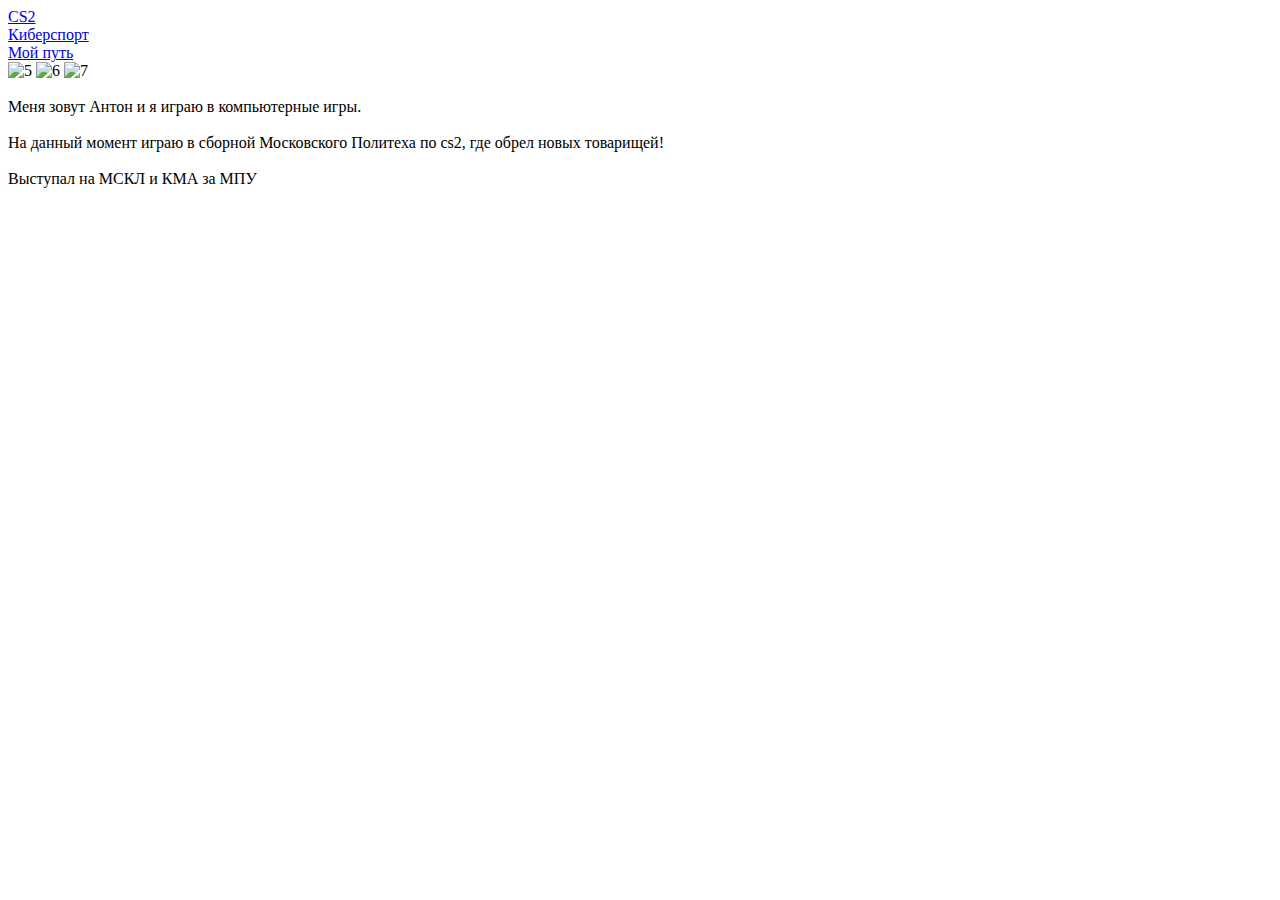
==== Biog.html @ c18804b4 "Create Biog.html" ====
<!DOCTYPE html>
<html lang="ru">
<head>
    <meta charset="UTF-8">
    <title>Уголок баскетболиста</title>
    <link rel="preconnect" href="https://fonts.googleapis.com">
    <link rel="preconnect" href="https://fonts.gstatic.com" crossorigin>
    <link href="https://fonts.googleapis.com/css2?family=Roboto&display=swap" rel="stylesheet">
    <link rel="stylesheet" href="style.css">
</head>
<body>
    <header class="header">
            <div class="main">
                <nav>   
                    <li><a class="logo" href="index.html">CS2</a></li>
                    <li><a href="match.html">Киберспорт</a></li>
                    <li><a href="Biog.html">Мой путь</a></li>
                </nav>
            
            </div>
 

        </header>


        <main>

            <div class="outer-conteiner">
                <div class="photo">
                    <img src="photo5.jpg" alt="5">
                    <img src="photo6.jpg" alt="6">
                    <img src="photo7.jpg" alt="7">
                </div>
            </div>
            
          <div class="outer-conteiner">
            <div class="text">
                <section4>
                    <br> Меня зовут Антон и я играю в компьютерные игры.<br>
                    <br> На данный момент играю в сборной Московского Политеха по cs2, где обрел новых товарищей! <br>
                    <br> Выступал на МСКЛ и КМА за МПУ <br>
                </section4>
            </div> 
          </div>           
        </main>

        <footer>
            <p></p>
        </footer>
</body>
</html>
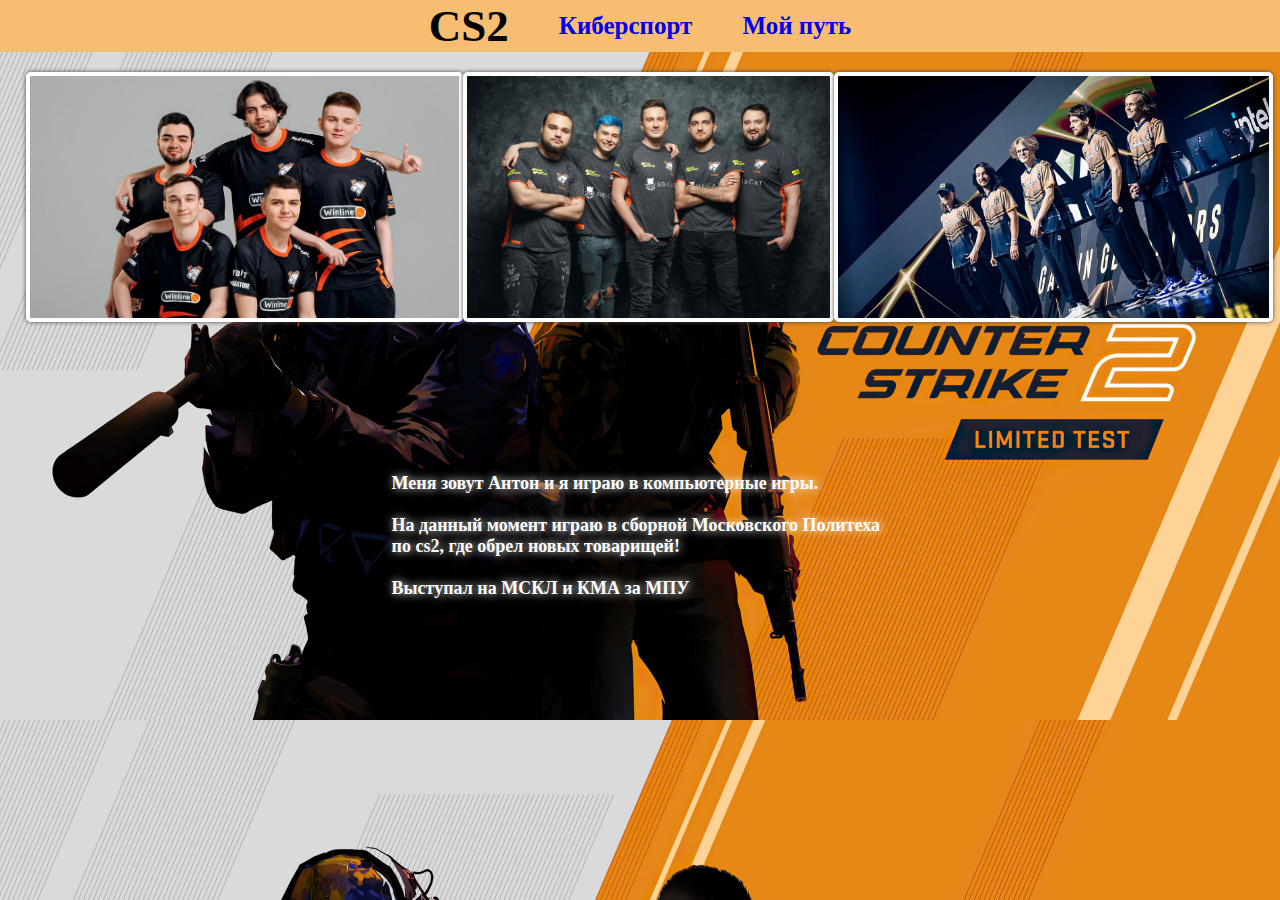
==== commit 317e7ac2: "Update Biog.html" ====
--- a/Biog.html
+++ b/Biog.html
@@ -2,7 +2,7 @@
 <html lang="ru">
 <head>
     <meta charset="UTF-8">
-    <title>Уголок баскетболиста</title>
+    <title>CS2</title>
     <link rel="preconnect" href="https://fonts.googleapis.com">
     <link rel="preconnect" href="https://fonts.gstatic.com" crossorigin>
     <link href="https://fonts.googleapis.com/css2?family=Roboto&display=swap" rel="stylesheet">
@@ -48,4 +48,4 @@
             <p></p>
         </footer>
 </body>
-</html>+</html>
--- a/style.css
+++ b/style.css
@@ -0,0 +1,122 @@
+html {
+    background-image: url(fon2.png);
+    background-size: cover;
+}
+
+body{
+    font-family: Cambria, Cochin, Georgia, Times, 'Times New Roman', serif;
+    margin: 0;
+    padding: 0;
+}
+
+.header{
+    background-color: rgb(247, 189, 113);
+    list-style: none;
+    display: flex;
+    justify-content: center;
+}
+
+nav{
+    display: flex;
+    gap: 2em;
+    align-items: center;
+}
+
+.main{
+    display: flex;
+   font-weight: bold;
+   font-size: 25px;
+}
+
+.main a{
+   text-decoration: none; 
+}
+
+.logo{
+    font-size: 45px;
+    color: #000000;
+    font-weight: 700;
+    display: flex;
+    justify-self: start;
+}
+
+.photo{
+    display: flex;
+    width: 96%;
+    height: 250px;
+    margin-top: 20px;
+    justify-content: space-between;
+}
+
+.photo img{
+    border: 4px solid;
+    border-color: rgb(255, 255, 255);
+    border-radius: 5px;
+    box-shadow: 0 0 4px #444;
+}
+
+.photo img:hover{
+    box-shadow: 0 0 12px #444;
+    transition: 0.3s;
+}
+
+.outer-conteiner{
+    display: flex;
+    width: 100%;
+    justify-content: center;
+}
+
+.text{
+    margin-top: 50px;
+    display: flex;
+    width: 99%;
+    font-size: 18px;
+    font-weight: bold;
+    justify-content: center;
+}
+
+.text section1{
+    padding-right: 20px;
+    width: 45%;
+    color:  rgb(255, 255, 255);
+    text-shadow: 1px 0 20px rgb(6, 0, 0);   
+}
+
+.text section2{
+    padding-left: 20px;
+    width: 45%;
+    color:  rgb(255, 255, 255);
+    text-shadow: 1px 0 10px #000000;
+}
+
+.text section3{
+    padding-left: 10px;
+    width: 40%;
+    color:  rgb(255, 255, 255);
+    text-shadow: 1px 0 10px #faf762;
+}
+
+.text section4{
+    margin-top: 80px;
+    padding-left: 10px;
+    width: 40%;
+    color:  rgb(255, 255, 255);
+    text-shadow: 1px 0 10px #ffffff;
+}
+
+.Ruless{
+   width: 100%;
+   height: 400px;
+   margin-top: 20px;
+   display: flex;
+   justify-content: center;
+}
+
+.Ruless img{
+    border: 5px solid;
+}
+
+.Ruless img:hover{
+    box-shadow: 0 0 20px #fdfdfd;
+    transition: 0.3s;
+}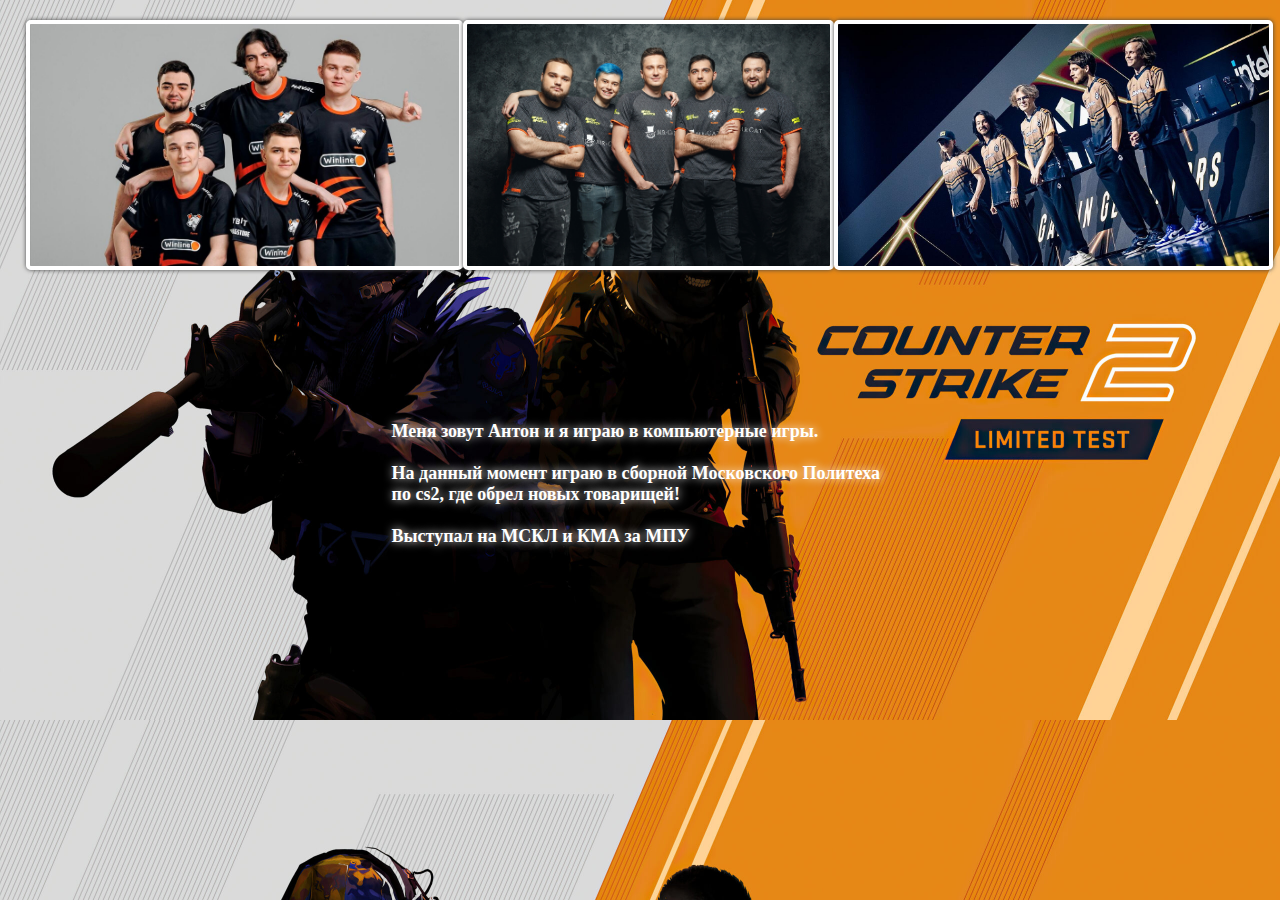
==== commit 5275813d: "Update Biog.html" ====
--- a/Biog.html
+++ b/Biog.html
@@ -7,6 +7,7 @@
     <link rel="preconnect" href="https://fonts.gstatic.com" crossorigin>
     <link href="https://fonts.googleapis.com/css2?family=Roboto&display=swap" rel="stylesheet">
     <link rel="stylesheet" href="style.css">
+    <link rel="stylesheet" href="print.css">
 </head>
 <body>
     <header class="header">
--- a/print.css
+++ b/print.css
@@ -0,0 +1,5 @@
+
+    .header {
+        display: none;
+    }
+/*<link rel="stylesheet" href="print.css">*/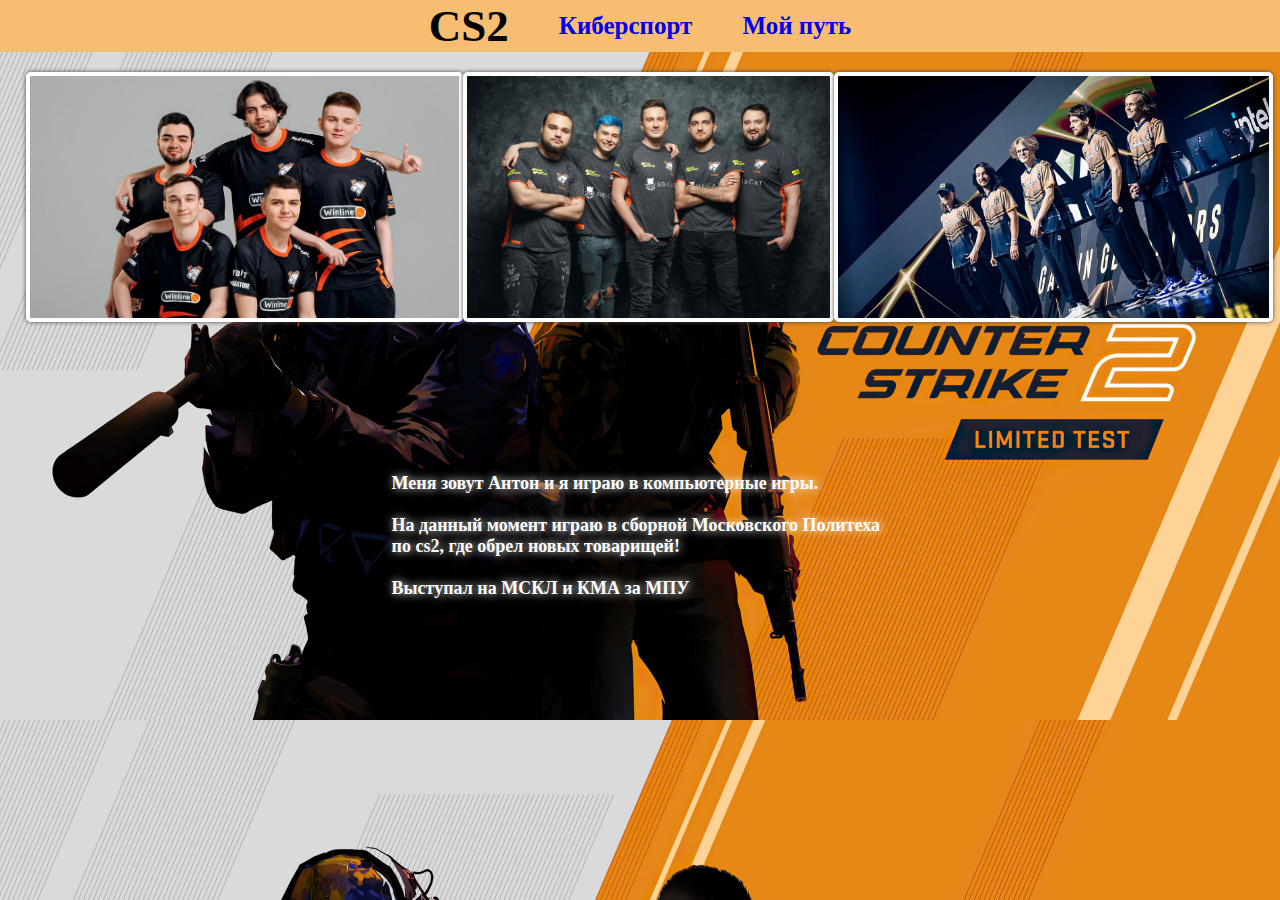
==== commit 6b4912f4: "Update Biog.html" ====
--- a/Biog.html
+++ b/Biog.html
@@ -7,7 +7,6 @@
     <link rel="preconnect" href="https://fonts.gstatic.com" crossorigin>
     <link href="https://fonts.googleapis.com/css2?family=Roboto&display=swap" rel="stylesheet">
     <link rel="stylesheet" href="style.css">
-    <link rel="stylesheet" href="print.css">
 </head>
 <body>
     <header class="header">
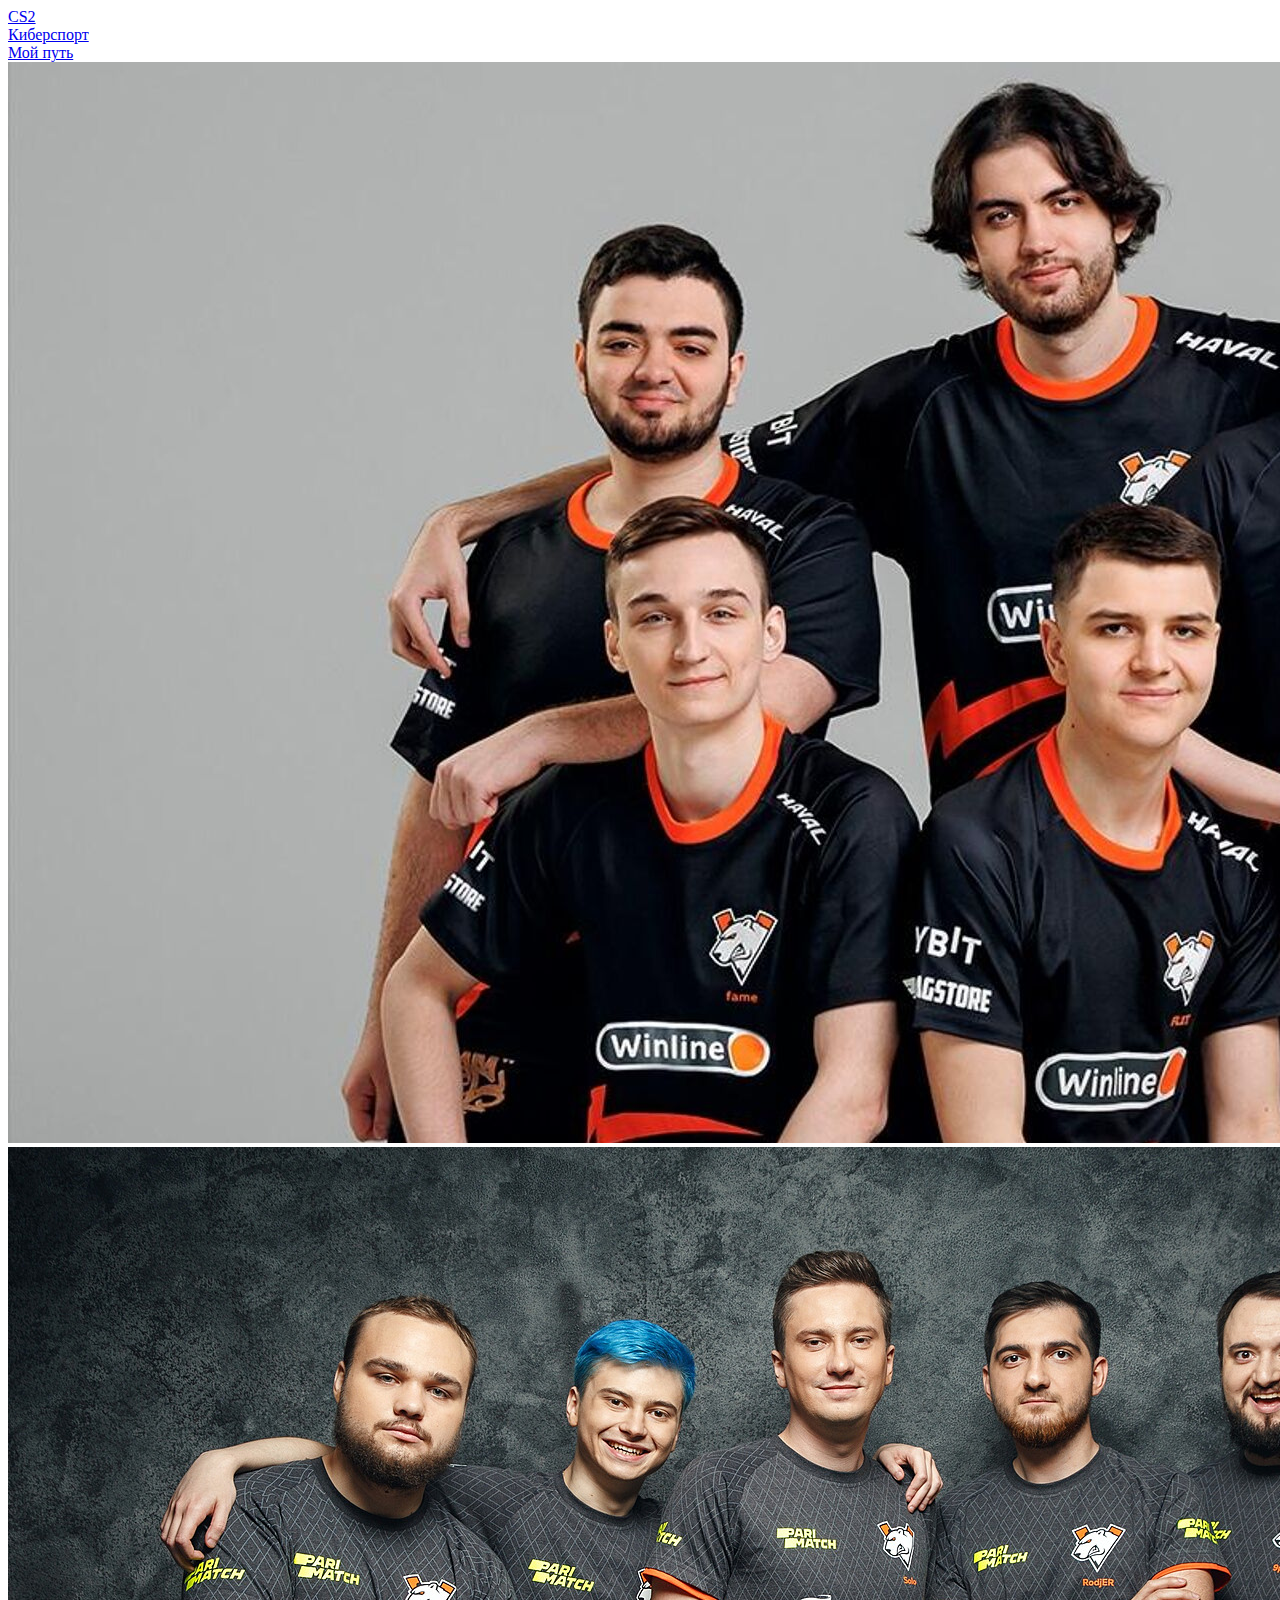
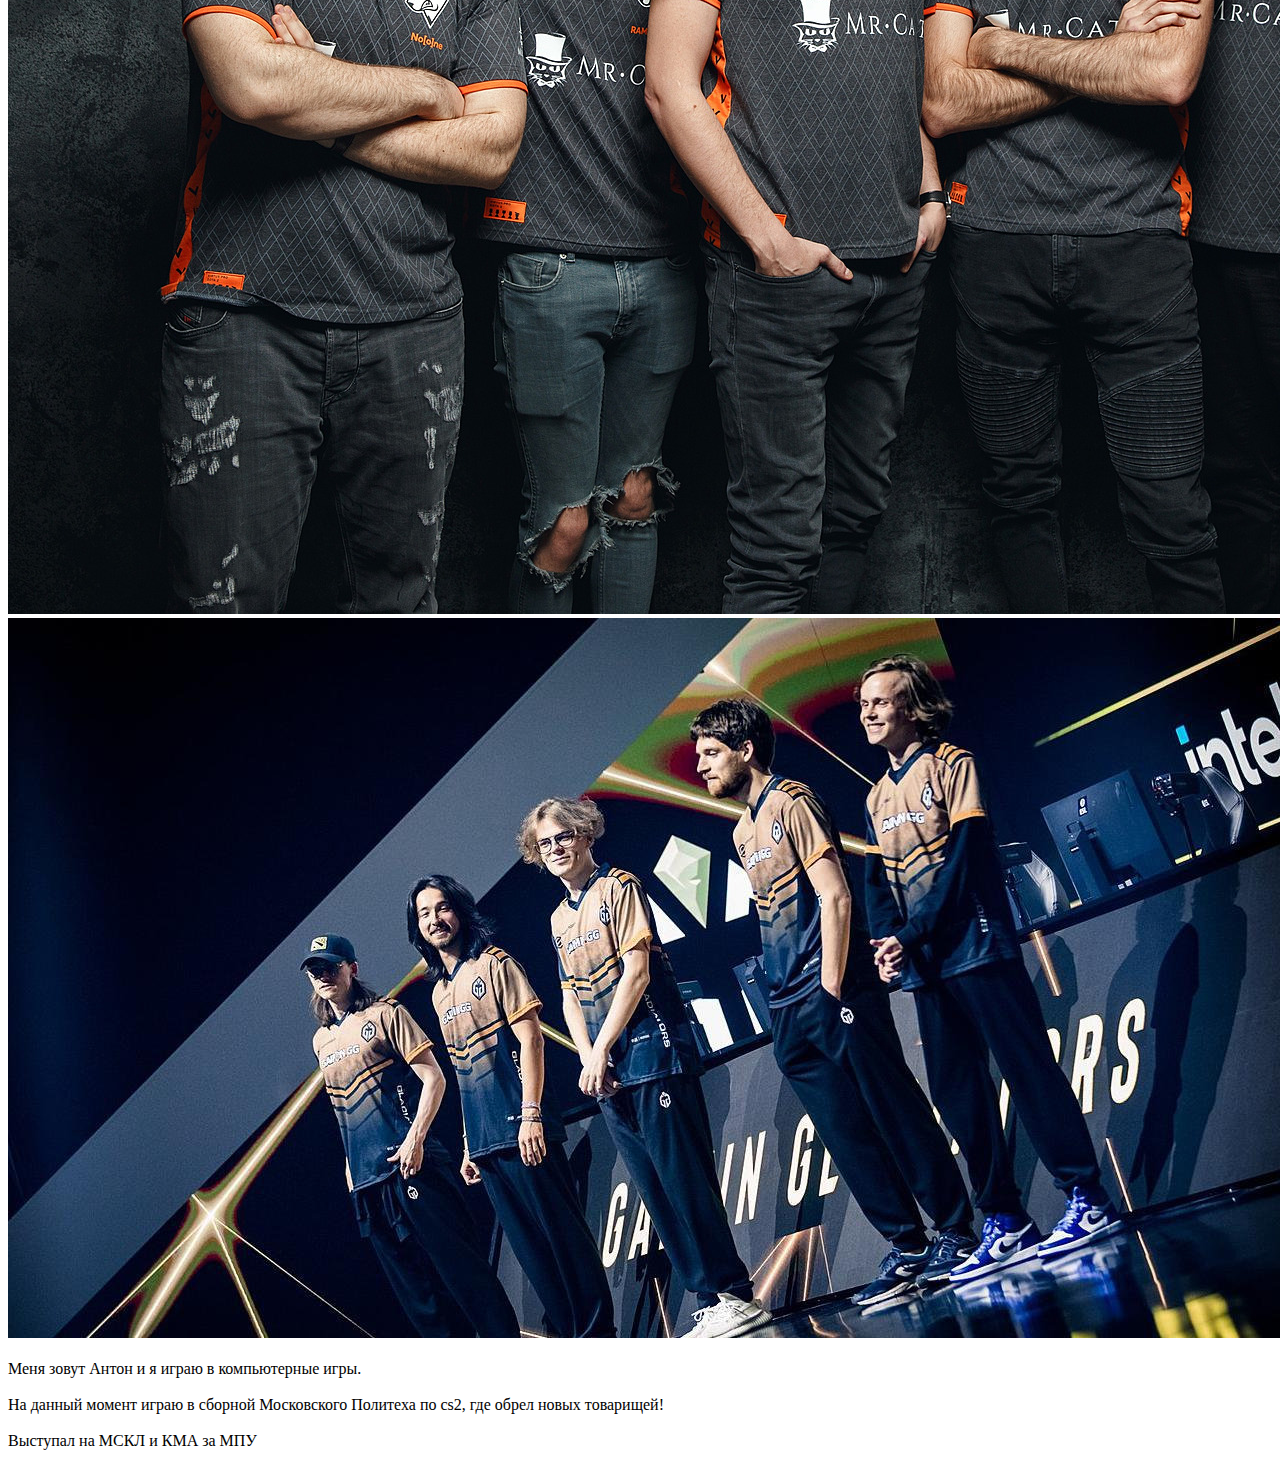
==== commit 32b2e8b6: "Update Biog.html" ====
--- a/Biog.html
+++ b/Biog.html
@@ -6,7 +6,6 @@
     <link rel="preconnect" href="https://fonts.googleapis.com">
     <link rel="preconnect" href="https://fonts.gstatic.com" crossorigin>
     <link href="https://fonts.googleapis.com/css2?family=Roboto&display=swap" rel="stylesheet">
-    <link rel="stylesheet" href="style.css">
 </head>
 <body>
     <header class="header">
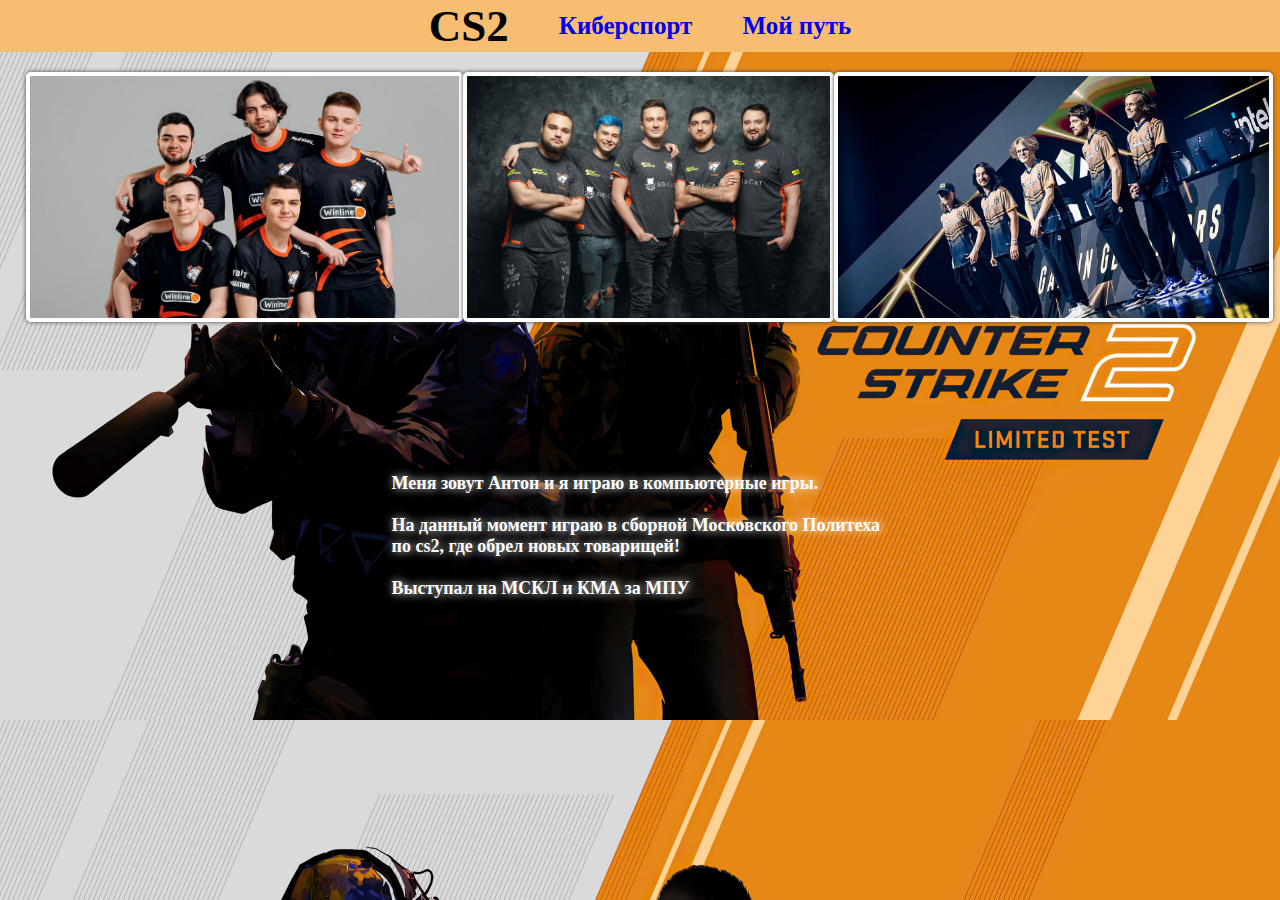
==== commit bce53c0b: "Add files via upload" ====
--- a/Biog.html
+++ b/Biog.html
@@ -6,6 +6,7 @@
     <link rel="preconnect" href="https://fonts.googleapis.com">
     <link rel="preconnect" href="https://fonts.gstatic.com" crossorigin>
     <link href="https://fonts.googleapis.com/css2?family=Roboto&display=swap" rel="stylesheet">
+    <link rel="stylesheet" href="style.css">
 </head>
 <body>
     <header class="header">
--- a/style.css
+++ b/style.css
@@ -0,0 +1,122 @@
+html {
+    background-image: url(fon2.png);
+    background-size: cover;
+}
+
+body{
+    font-family: Cambria, Cochin, Georgia, Times, 'Times New Roman', serif;
+    margin: 0;
+    padding: 0;
+}
+
+.header{
+    background-color: rgb(247, 189, 113);
+    list-style: none;
+    display: flex;
+    justify-content: center;
+}
+
+nav{
+    display: flex;
+    gap: 2em;
+    align-items: center;
+}
+
+.main{
+    display: flex;
+   font-weight: bold;
+   font-size: 25px;
+}
+
+.main a{
+   text-decoration: none; 
+}
+
+.logo{
+    font-size: 45px;
+    color: #000000;
+    font-weight: 700;
+    display: flex;
+    justify-self: start;
+}
+
+.photo{
+    display: flex;
+    width: 96%;
+    height: 250px;
+    margin-top: 20px;
+    justify-content: space-between;
+}
+
+.photo img{
+    border: 4px solid;
+    border-color: rgb(255, 255, 255);
+    border-radius: 5px;
+    box-shadow: 0 0 4px #444;
+}
+
+.photo img:hover{
+    box-shadow: 0 0 12px #444;
+    transition: 0.3s;
+}
+
+.outer-conteiner{
+    display: flex;
+    width: 100%;
+    justify-content: center;
+}
+
+.text{
+    margin-top: 50px;
+    display: flex;
+    width: 99%;
+    font-size: 18px;
+    font-weight: bold;
+    justify-content: center;
+}
+
+.text section1{
+    padding-right: 20px;
+    width: 45%;
+    color:  rgb(255, 255, 255);
+    text-shadow: 1px 0 20px rgb(6, 0, 0);   
+}
+
+.text section2{
+    padding-left: 20px;
+    width: 45%;
+    color:  rgb(255, 255, 255);
+    text-shadow: 1px 0 10px #000000;
+}
+
+.text section3{
+    padding-left: 10px;
+    width: 40%;
+    color:  rgb(255, 255, 255);
+    text-shadow: 1px 0 10px #faf762;
+}
+
+.text section4{
+    margin-top: 80px;
+    padding-left: 10px;
+    width: 40%;
+    color:  rgb(255, 255, 255);
+    text-shadow: 1px 0 10px #ffffff;
+}
+
+.Ruless{
+   width: 100%;
+   height: 400px;
+   margin-top: 20px;
+   display: flex;
+   justify-content: center;
+}
+
+.Ruless img{
+    border: 5px solid;
+}
+
+.Ruless img:hover{
+    box-shadow: 0 0 20px #fdfdfd;
+    transition: 0.3s;
+}